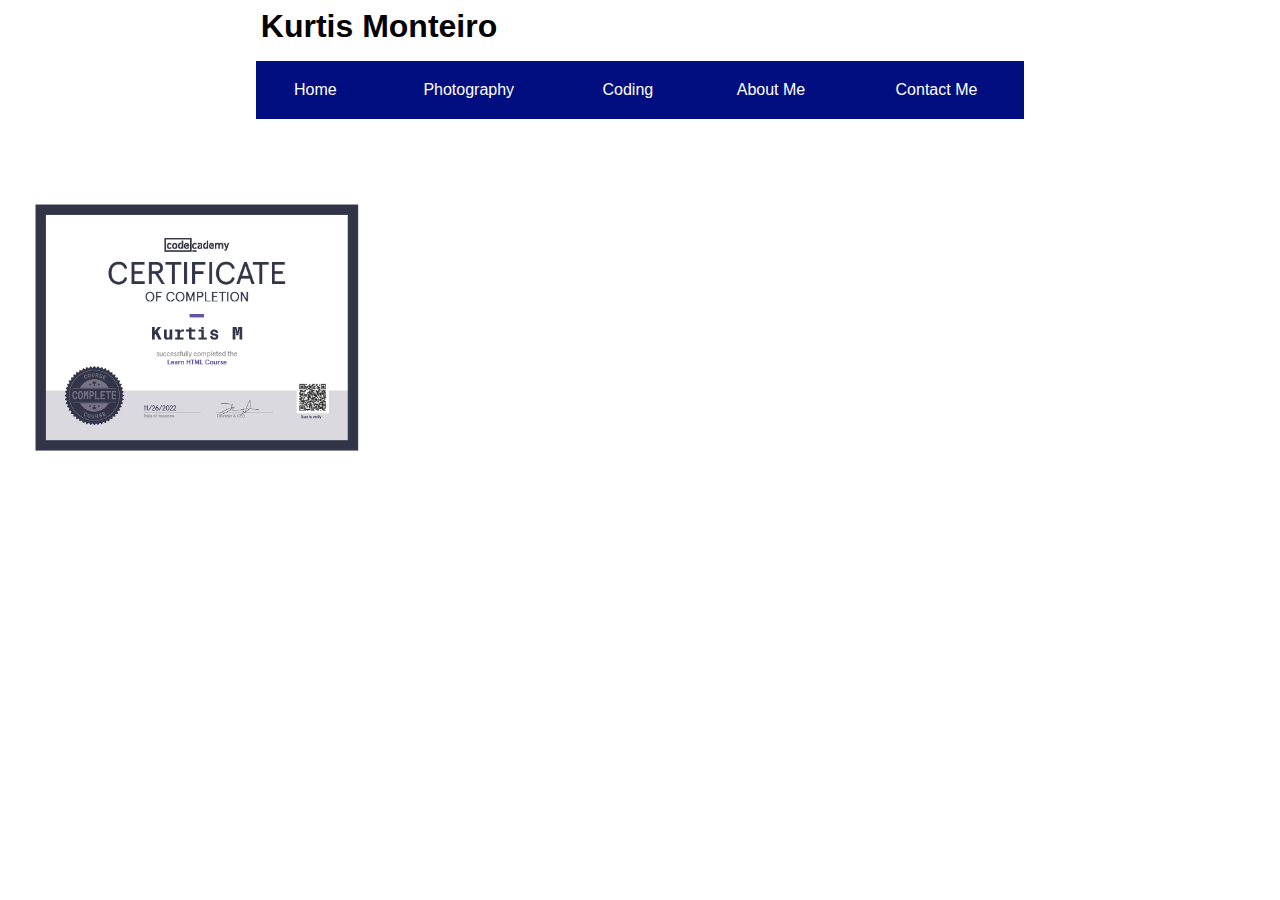
==== coding.html @ e8a20a93 "test1" ====
<html>
    <title>Home - It's Kurt</title>
</html>
<head>
    <link rel="stylesheet" href="style.css">
</head>
<header>
    <h1>
       <p>Kurtis Monteiro</p> 
    </h1>
</header>
<body>
    <nav>
        <Ul>
            <li> <a href="./Index.html">Home</a></li>
            <li> <a href="#photography">Photography</a></li>
            <li> <a href="./coding.html">Coding</a></li>
            <li> <a href="#aboutme">About Me</a></li>
            <li> <a href="#contactme">Contact Me</a></li>
        </Ul>
    </nav>
</body>
<img src="assets/KurtisM12's profile _ Codecademy1024_1.png" type="image/png" class="htmlcert">
---- style.css ----
nav ul {
	font-family: Arial, Helvetica, sans-serif;
	list-style-type: none;
	margin: 0;
	padding: 0;
	overflow: hidden;
	background-color: #010e80;
	display: table;
	width: 60%;
    float: none;
  position: absolute;
  top: 10%;
  left: 50%;
  transform: translate(-50%, -50%)
}


nav li {
	display: table-cell
}


li a {
	display: block;
	color: white;
	text-align: center;
	padding: 20px 20px;
	text-decoration: none;
}


li a:hover {
	background-color: rgb(0, 0, 0);
}

header {
	font-family: Arial, Helvetica, sans-serif;
	text-align: left;
	padding-left: 20%;
}

.htmlcert {
	max-width: 30%;
	max-height: 30%;
	padding-left: 20px;
	padding-top: 120px;
}
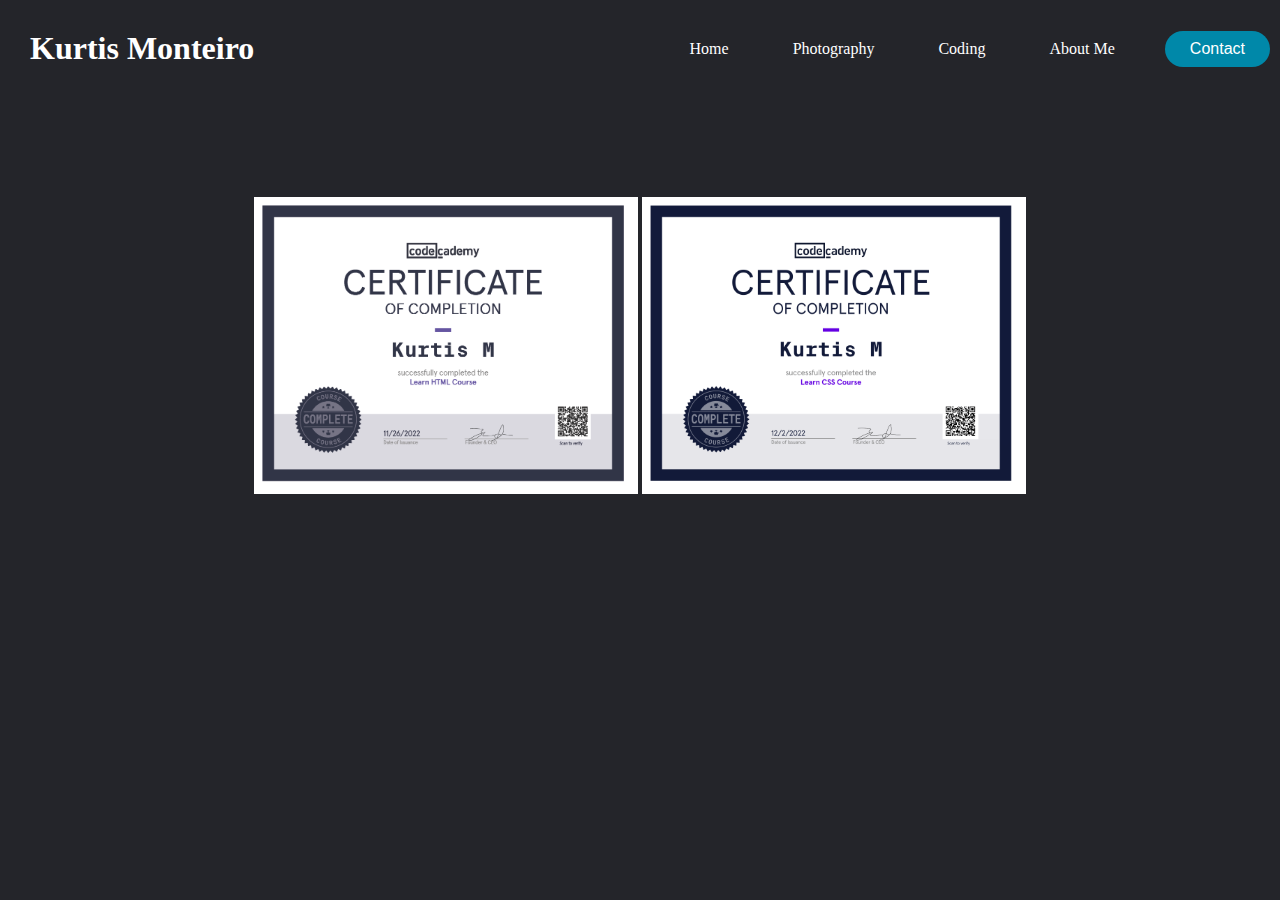
==== commit e84c7714: "12/3/22 - Nav Bar" ====
--- a/coding.html
+++ b/coding.html
@@ -4,20 +4,24 @@
 <head>
     <link rel="stylesheet" href="style.css">
 </head>
-<header>
-    <h1>
-       <p>Kurtis Monteiro</p> 
-    </h1>
-</header>
+
 <body>
-    <nav>
-        <Ul>
-            <li> <a href="./Index.html">Home</a></li>
-            <li> <a href="#photography">Photography</a></li>
-            <li> <a href="./coding.html">Coding</a></li>
-            <li> <a href="#aboutme">About Me</a></li>
-            <li> <a href="#contactme">Contact Me</a></li>
-        </Ul>
-    </nav>
+    <header>
+        <h1 class="logo" alt="logo">Kurtis Monteiro</h1> 
+        <nav id="navi">
+            <Ul class="nav_links">
+                <li> <a href="./Index.html">Home</a></li>
+                <li> <a href="#photography">Photography</a></li>
+                <li> <a href="./coding.html">Coding</a></li>
+                <li> <a href="#aboutme">About Me</a></li>
+            </Ul>
+        </nav>
+        <a class="cta" href="#"><button>Contact</button></a>
+    </header>
 </body>
-<img src="assets/KurtisM12's profile _ Codecademy1024_1.png" type="image/png" class="htmlcert"> +<main>
+    <div id="certs">
+        <img src="assets/HTMLCert.png" type="image/png" class="codecert"> 
+        <img src="assets/CSSCert.png" type="image/png" class="codecert">
+    </div>
+</main>--- a/style.css
+++ b/style.css
@@ -1,48 +1,70 @@
-nav ul {
-	font-family: Arial, Helvetica, sans-serif;
-	list-style-type: none;
-	margin: 0;
+* {
+	box-sizing: border-box;
+	margin:0;
 	padding: 0;
-	overflow: hidden;
-	background-color: #010e80;
-	display: table;
-	width: 60%;
-    float: none;
-  position: absolute;
-  top: 10%;
-  left: 50%;
-  transform: translate(-50%, -50%)
+	background-color: #24252a;
 }
 
-
-nav li {
-	display: table-cell
-}
-
-
-li a {
-	display: block;
+li, a, button {
+	font-weight: 500;
+	font-size: 16px;
 	color: white;
-	text-align: center;
-	padding: 20px 20px;
 	text-decoration: none;
 }
 
-
-li a:hover {
-	background-color: rgb(0, 0, 0);
+header {
+	display: flex;
+	justify-content: flex-end;
+	align-items: center;
+	padding: 30px 10px;
 }
 
-header {
-	font-family: Arial, Helvetica, sans-serif;
-	text-align: left;
-	padding-left: 20%;
+.logo {
+	cursor: pointer;
+	color: white;
+	margin-right: auto;
+	margin-left: 20px;
 }
 
-.htmlcert {
+.nav_links {
+	list-style: none;
+}
+
+.nav_links li {
+	display: inline-block;
+	padding: 0px 30px;
+}
+
+.nav_links li a {
+	transition: all 0.3s ease 0s;
+}
+
+.nav_links li a:hover {
+	color: #0088a9;
+}
+
+button {
+	margin-left: 20px;
+	padding: 9px 25px;
+	background-color: rgba(0,136,169,1);
+	border: none;
+	border-radius: 50px;
+	cursor: pointer;
+	transition: all 0.3s ease 0s;
+}
+
+button:hover {
+	background-color: rgba(0,136,169,0.8);
+}
+
+img {
 	max-width: 30%;
 	max-height: 30%;
-	padding-left: 20px;
-	padding-top: 120px;
+	
 }
 
+#certs {
+	display: block;
+	text-align: center;
+	margin-top: 100px;
+}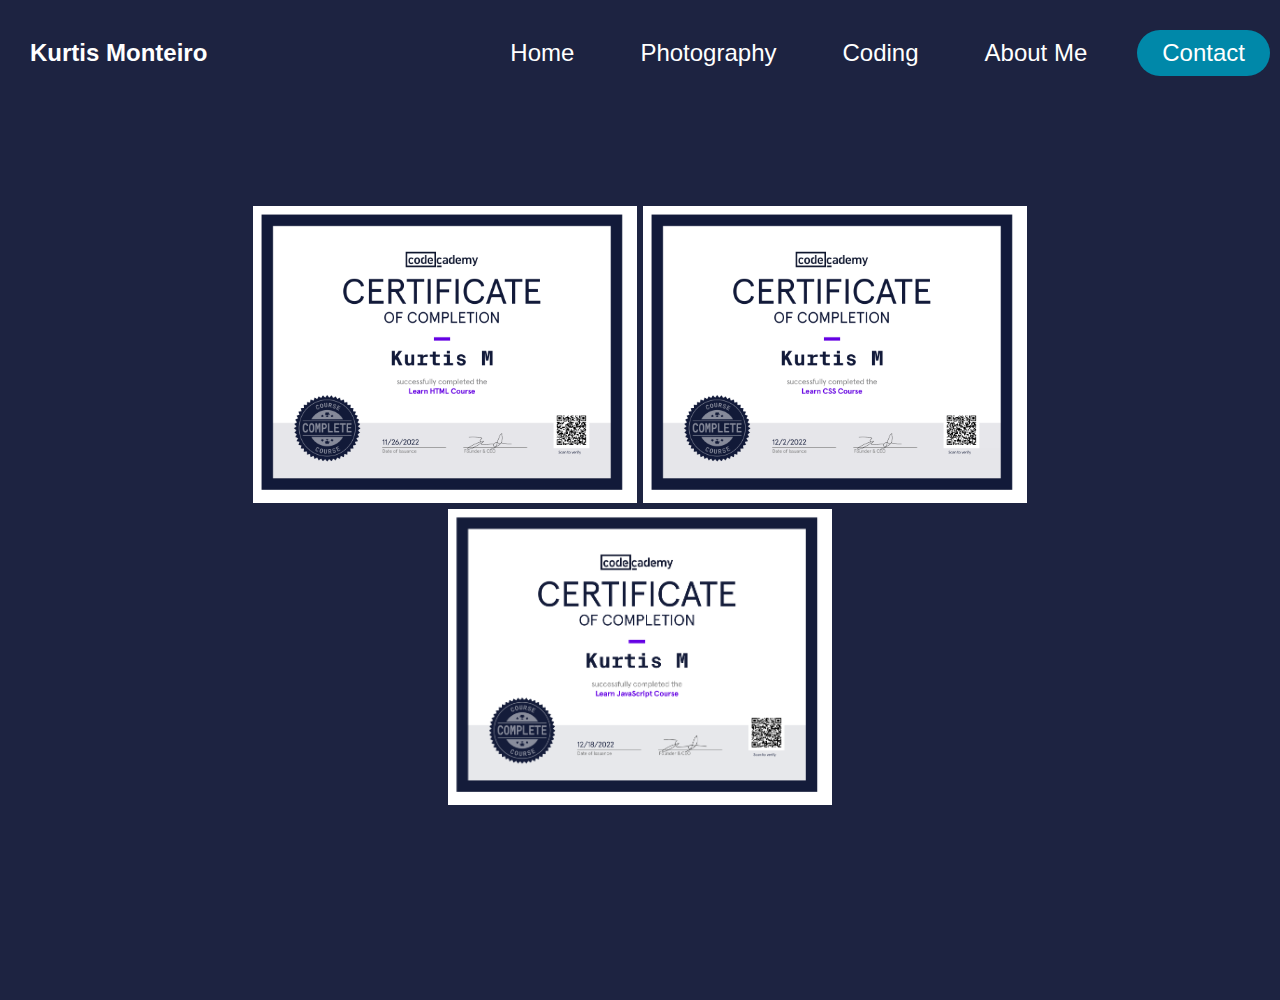
==== commit 4c200448: "new cert" ====
--- a/coding.html
+++ b/coding.html
@@ -1,9 +1,10 @@
 <html>
+    <head>
     <title>Home - It's Kurt</title>
-</html>
-<head>
-    <link rel="stylesheet" href="style.css">
-</head>
+
+    <link rel="stylesheet" href="style.css" />
+    <script src="main.js"></script>
+    </head>
 
 <body>
     <header>
@@ -19,9 +20,14 @@
         <a class="cta" href="#"><button>Contact</button></a>
     </header>
 </body>
-<main>
-    <div id="certs">
-        <img src="assets/HTMLCert.png" type="image/png" class="codecert"> 
-        <img src="assets/CSSCert.png" type="image/png" class="codecert">
-    </div>
-</main>+    <main>
+        <div id="certs">
+            <img src="assets/HTMLCert.png" type="image/png" class="codecert"> 
+            <img src="assets/CSSCert.png" type="image/png" class="codecert">
+            
+        </div>
+        <div id="certs">
+            <img src="assets/JavascriptCert.png" type="image/png" class="codecert">
+        </div>
+    </main>
+</html>--- a/style.css
+++ b/style.css
@@ -2,12 +2,13 @@
 	box-sizing: border-box;
 	margin:0;
 	padding: 0;
-	background-color: #24252a;
+	background-color: #1d2341;
+	font-size: 24px;
 }
 
 li, a, button {
 	font-weight: 500;
-	font-size: 16px;
+	
 	color: white;
 	text-decoration: none;
 }
@@ -24,6 +25,7 @@
 	color: white;
 	margin-right: auto;
 	margin-left: 20px;
+	font-family: 'Kanit', sans-serif;
 }
 
 .nav_links {
@@ -37,6 +39,7 @@
 
 .nav_links li a {
 	transition: all 0.3s ease 0s;
+	font-family: 'Kanit', sans-serif;
 }
 
 .nav_links li a:hover {
@@ -51,6 +54,7 @@
 	border-radius: 50px;
 	cursor: pointer;
 	transition: all 0.3s ease 0s;
+	font-family: 'Kanit', sans-serif;
 }
 
 button:hover {
@@ -67,4 +71,102 @@
 	display: block;
 	text-align: center;
 	margin-top: 100px;
+	margin-bottom: -100px;
+}
+
+.greet {
+	color: white;
+	font-family: 'Kanit', sans-serif;
+	background-color: #24252a;
+	width: 70%;
+	height: auto;
+	margin-left: auto;
+	margin-right: auto;
+	margin-top: 40px;
+	padding: 20px;
+	border-radius: 20px;
+}
+
+.panel_2 {
+	color: white;
+	font-family: 'Kanit', sans-serif;
+	
+	width: 90%;
+	height: auto;
+	margin-left: 0;
+	
+	margin-top: 40px;
+	padding: 20px;
+	border-radius: 20px;
+}
+
+.panel_2 .post_title_2 {
+	color: white;
+	font-family: 'Kanit', sans-serif;
+	font-size: 34px;
+	font-weight: 400;
+	text-align: center;
+	background-color: #24252a;
+	width: 50%;
+	height: auto;
+	margin-left: -20px;
+	margin-top: 40px;
+	padding: 10px;
+	border-radius: 20px;
+}
+
+.panel_2 .post_title_2 .its {
+	color: #34A65F;
+	background-color: #24252a;
+}
+
+.panel_2 .post_title_2 .christmas {
+	color: #CC231E;
+	background-color: #24252a;
+}
+.panel_2 .post_title_2 .time {
+	color: #34A65F;
+	background-color: #24252a;
+}
+
+.panel_2 h2 {
+	font-weight: 400;
+	margin-top: -40px;
+	width: 50%;
+	margin-left: -20px;
+} 
+
+strong {
+	color: white;
+	font-family: 'Kanit', sans-serif;
+	background-color: #24252a;
+}
+
+.post_title {
+	color: white;
+	background-color: #24252a;
+	font-family: 'Kanit', sans-serif;
+	font-size: 60px;
+	font-weight: 500;
+}
+
+.post_foot {
+	font-size: 14px;
+	background-color: #24252a;
+	margin-top: 30px;
+	text-align: right;
+	;
+}
+
+.photosite {
+	color: #FFD300;
+	background-color: #24252a;
+	text-decoration: underline;
+}
+
+.photosite:hover {
+	color: #FFD300;
+	text-decoration: none;
+	border: #FFD300 5px solid;
+	border-radius: 10%;
 }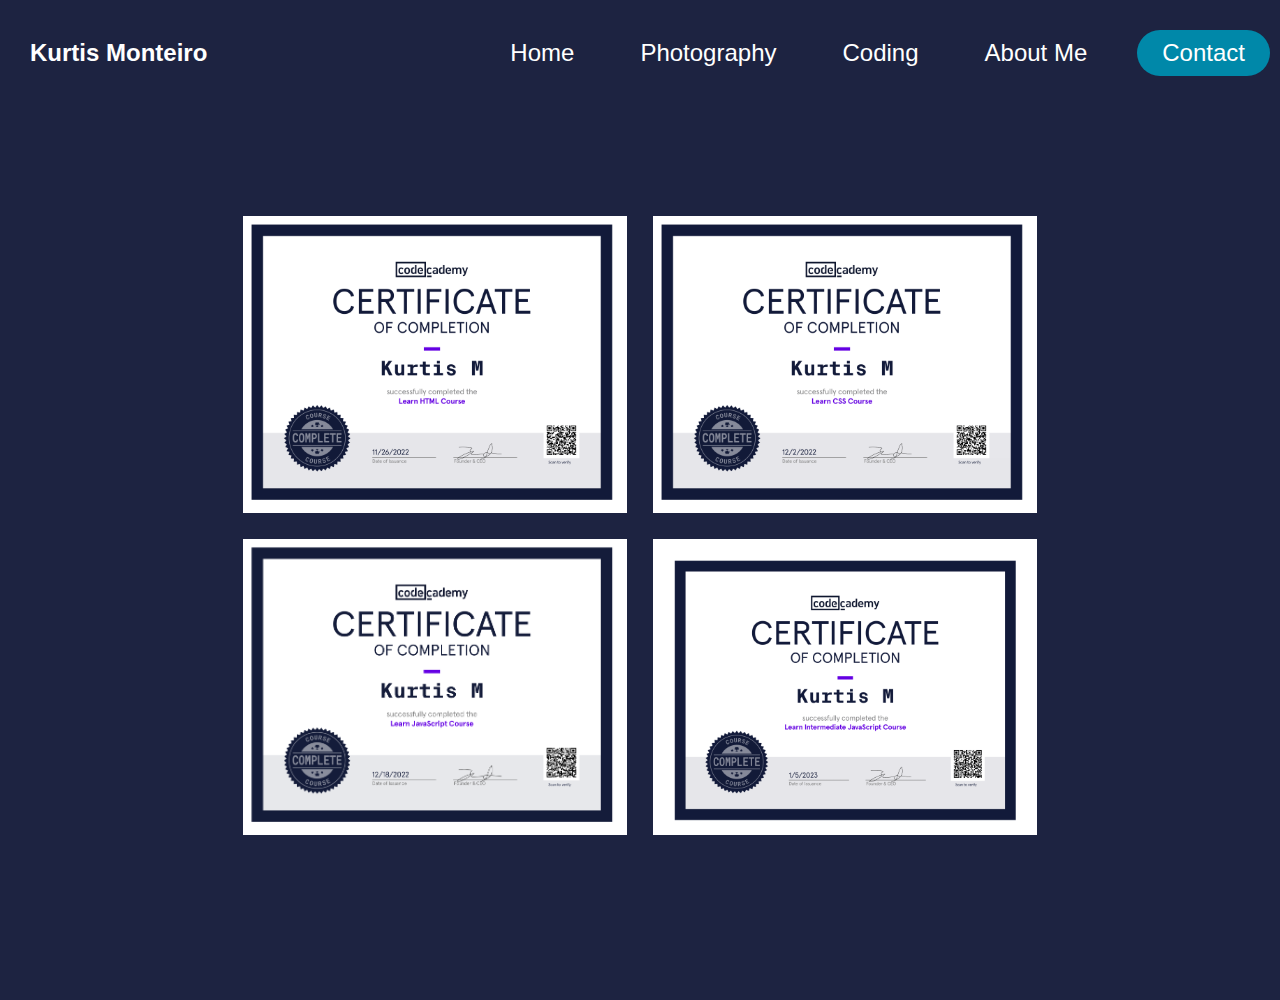
==== commit 4e4acd00: "Added 4th cert" ====
--- a/coding.html
+++ b/coding.html
@@ -28,6 +28,7 @@
         </div>
         <div id="certs">
             <img src="assets/JavascriptCert.png" type="image/png" class="codecert">
+            <img src="assets/IntermediateJavascriptCert.png" type="image/png" class="codecert">
         </div>
     </main>
 </html>--- a/style.css
+++ b/style.css
@@ -90,50 +90,49 @@
 .panel_2 {
 	color: white;
 	font-family: 'Kanit', sans-serif;
-	
-	width: 90%;
-	height: auto;
-	margin-left: 0;
-	
-	margin-top: 40px;
-	padding: 20px;
-	border-radius: 20px;
+
 }
 
 .panel_2 .post_title_2 {
 	color: white;
 	font-family: 'Kanit', sans-serif;
-	font-size: 34px;
-	font-weight: 400;
-	text-align: center;
 	background-color: #24252a;
-	width: 50%;
+	width: 70%;
 	height: auto;
-	margin-left: -20px;
+	margin-left: auto;
+	margin-right: auto;
 	margin-top: 40px;
-	padding: 10px;
+	padding: 20px;
 	border-radius: 20px;
+	font-weight: 300;
 }
 
 .panel_2 .post_title_2 .its {
 	color: #34A65F;
 	background-color: #24252a;
+	font-size: 60px;
+	font-weight: 500;
 }
 
 .panel_2 .post_title_2 .christmas {
 	color: #CC231E;
 	background-color: #24252a;
+	font-size: 60px;
+	font-weight: 500;
 }
 .panel_2 .post_title_2 .time {
 	color: #34A65F;
 	background-color: #24252a;
+	font-size: 60px;
+	font-weight: 500;
 }
 
 .panel_2 h2 {
 	font-weight: 400;
 	margin-top: -40px;
 	width: 50%;
-	margin-left: -20px;
+	margin-left: auto;
+	margin-right: auto;
 } 
 
 strong {
@@ -169,4 +168,8 @@
 	text-decoration: none;
 	border: #FFD300 5px solid;
 	border-radius: 10%;
+}
+
+.codecert {
+	margin: 10px;
 }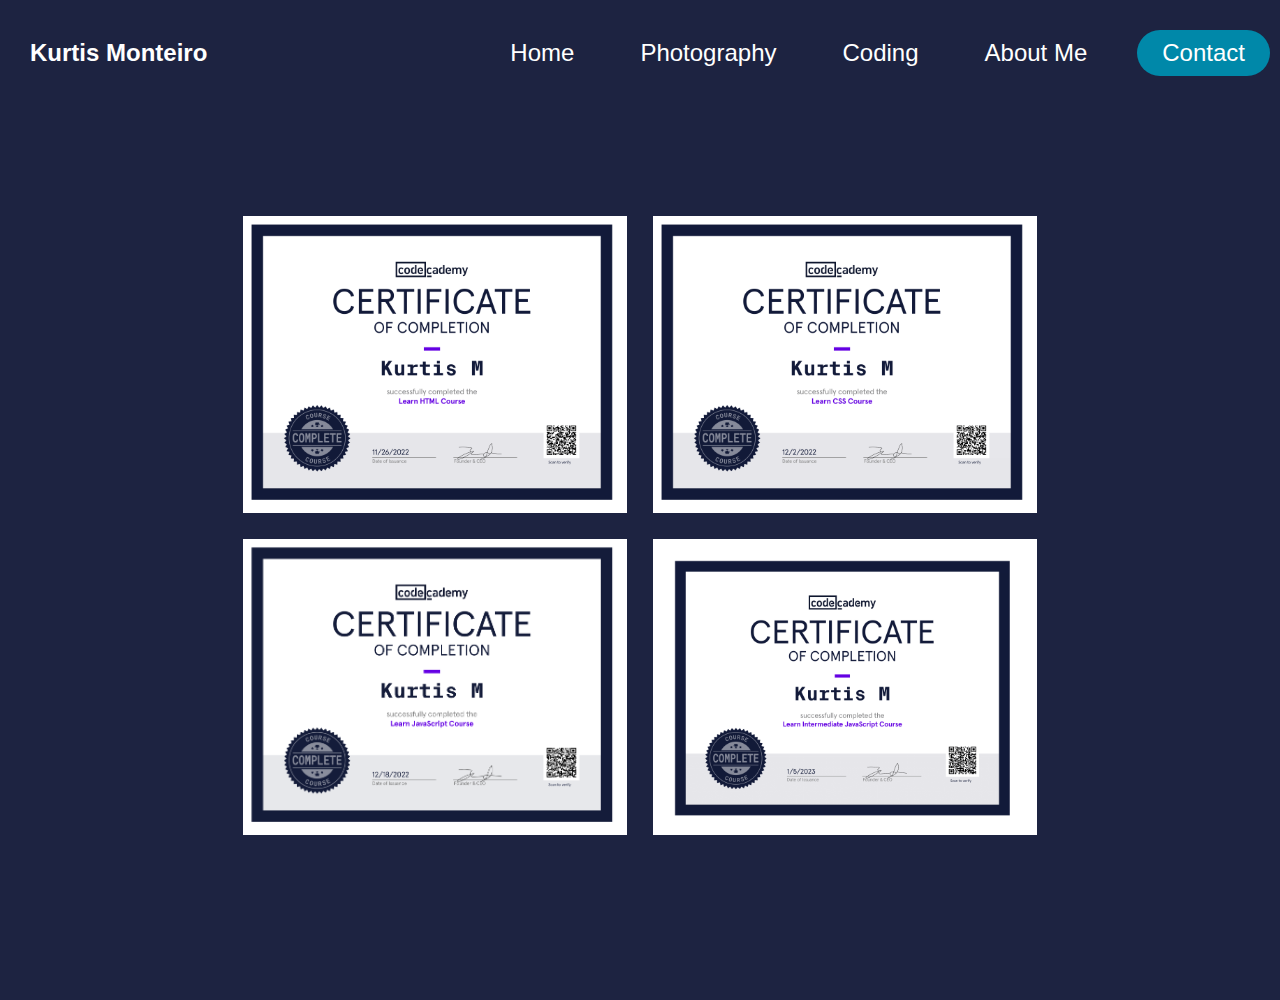
==== commit 5899e774: "deleted react, added cert" ====
--- a/coding.html
+++ b/coding.html
@@ -28,7 +28,8 @@
         </div>
         <div id="certs">
             <img src="assets/JavascriptCert.png" type="image/png" class="codecert">
-            <img src="assets/IntermediateJavascriptCert.png" type="image/png" class="codecert">
+            <img src="assets/Intermediate_Javascript_cert.png" type="image/png" class="codecert">
         </div>
     </main>
+        <div id="app"></div>
 </html>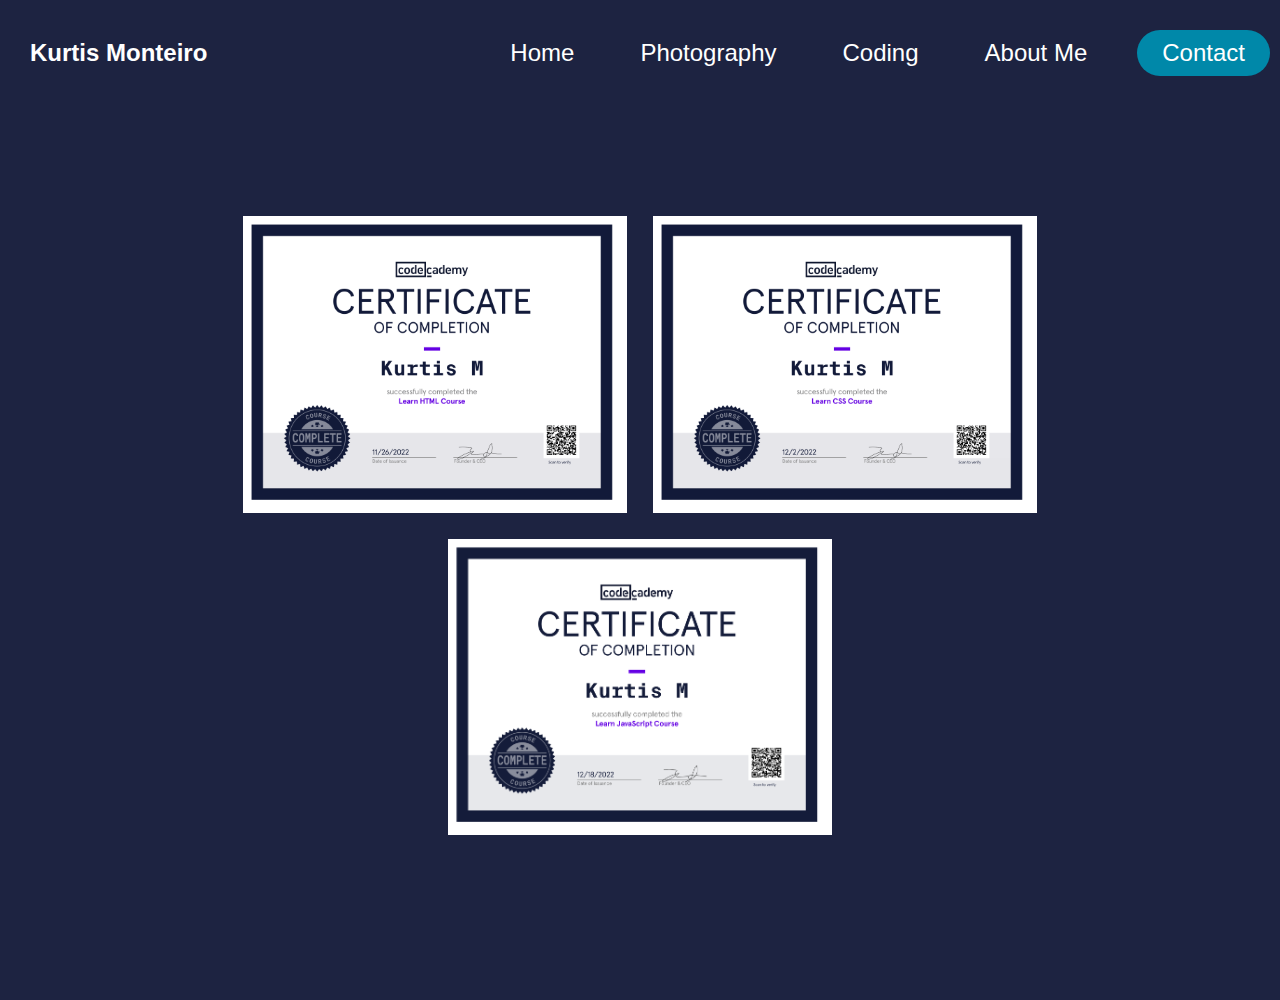
==== commit 1833e054: "Merge branch 'main' of https://github.com/KurtisM12/Hello-World" ====
--- a/coding.html
+++ b/coding.html
@@ -28,7 +28,6 @@
         </div>
         <div id="certs">
             <img src="assets/JavascriptCert.png" type="image/png" class="codecert">
-            <img src="assets/Intermediate_Javascript_cert.png" type="image/png" class="codecert">
         </div>
     </main>
         <div id="app"></div>
